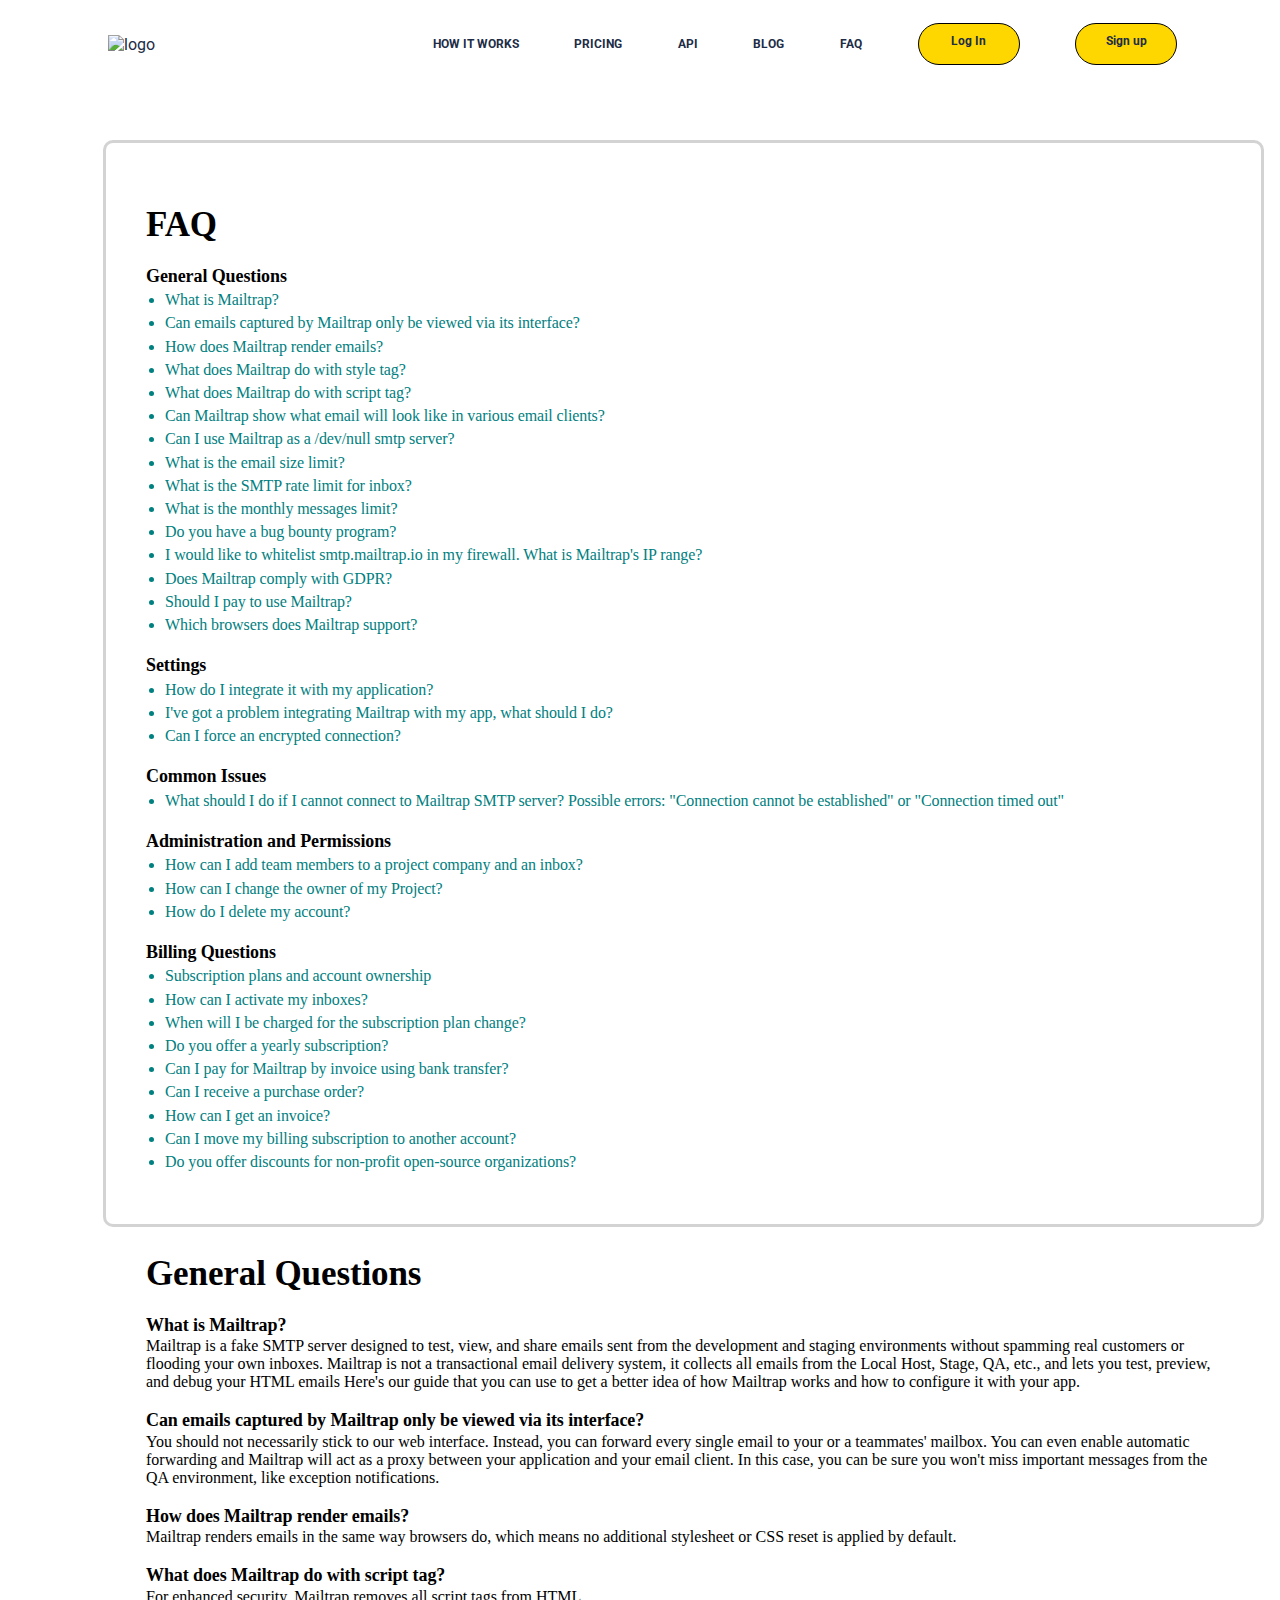
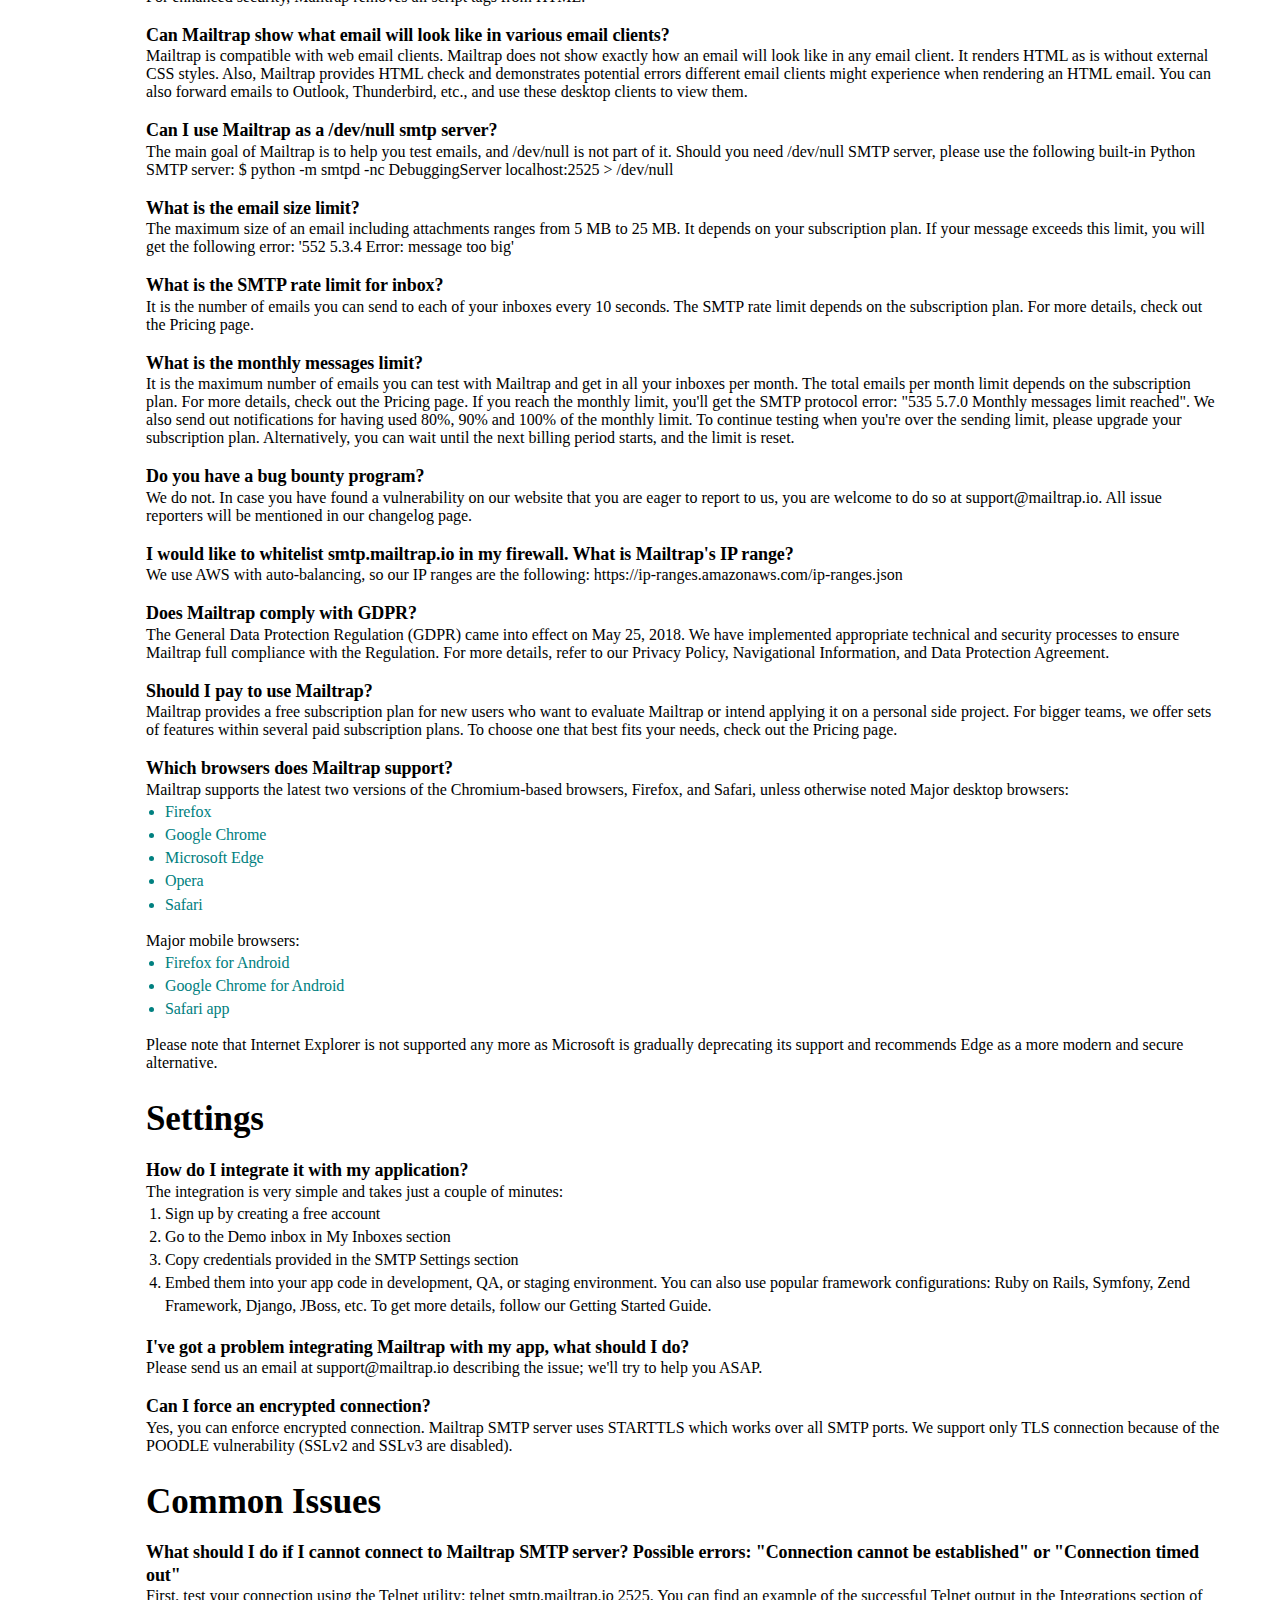
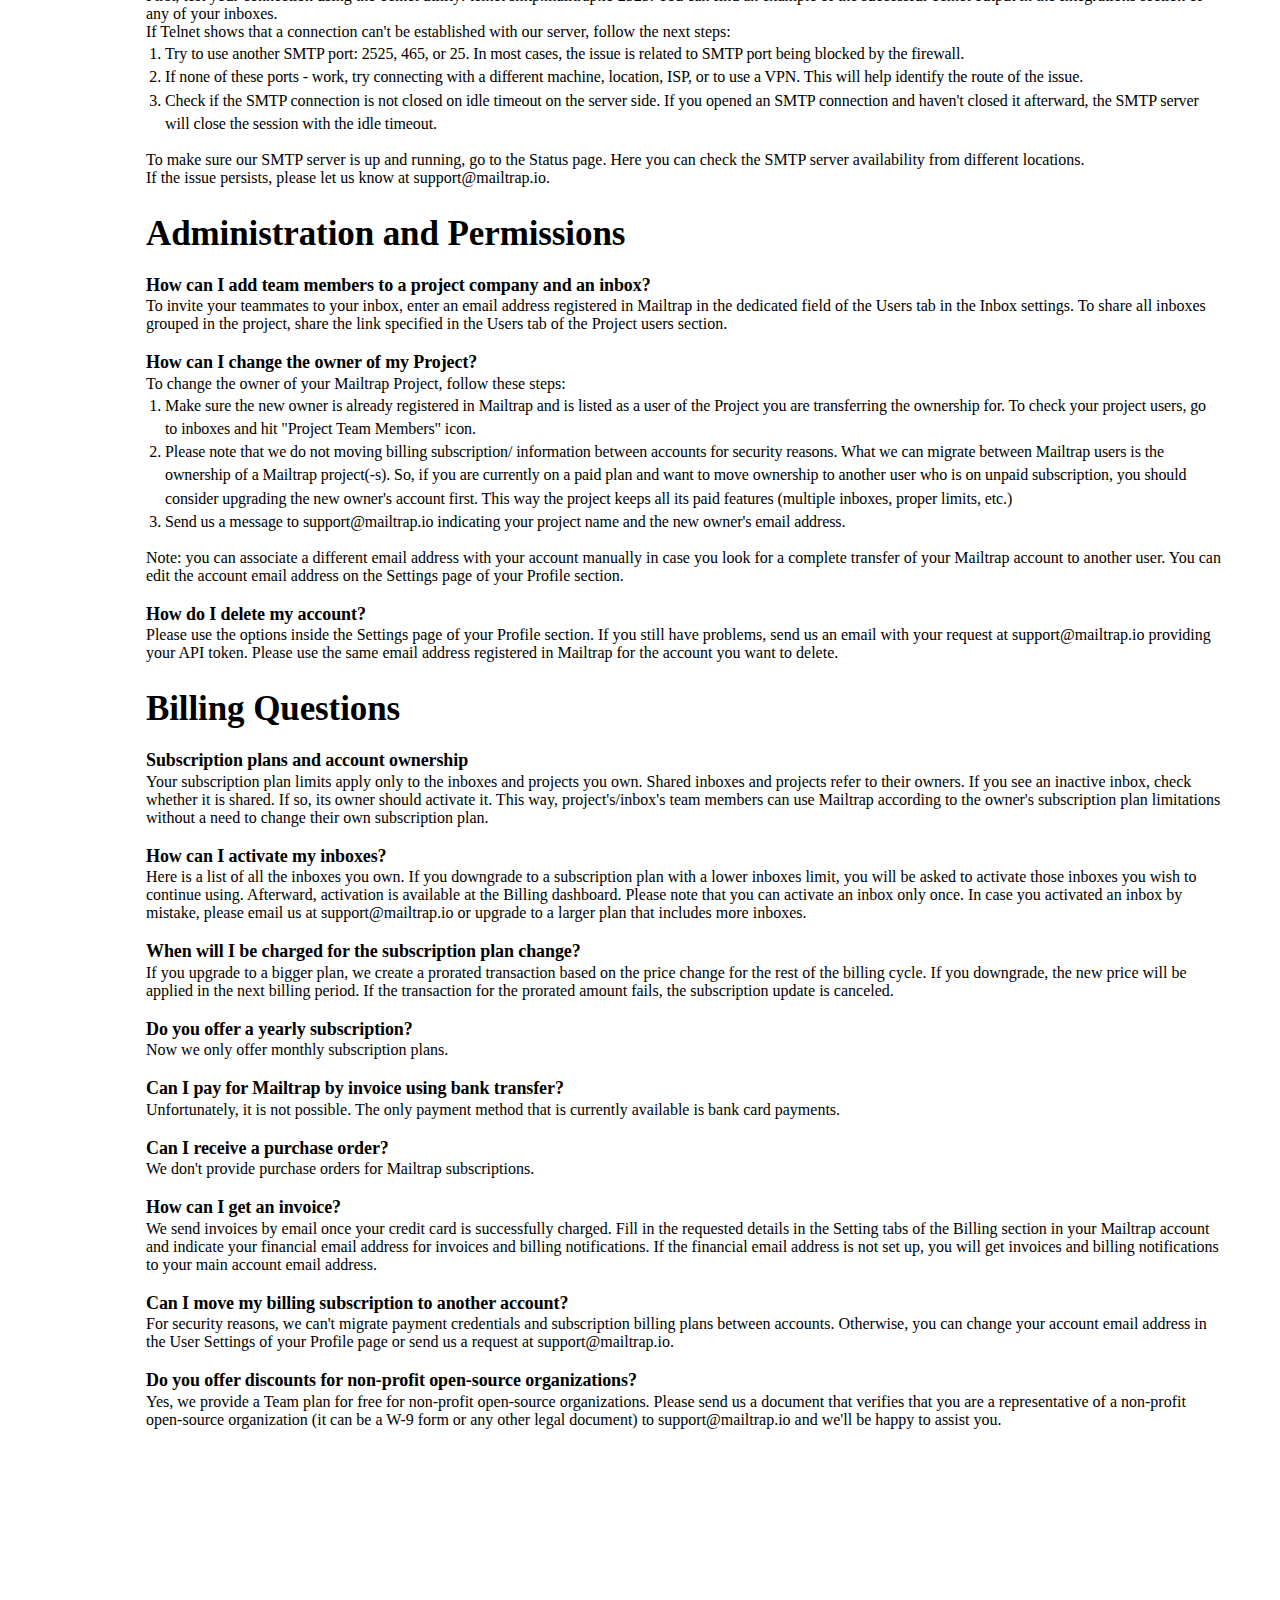
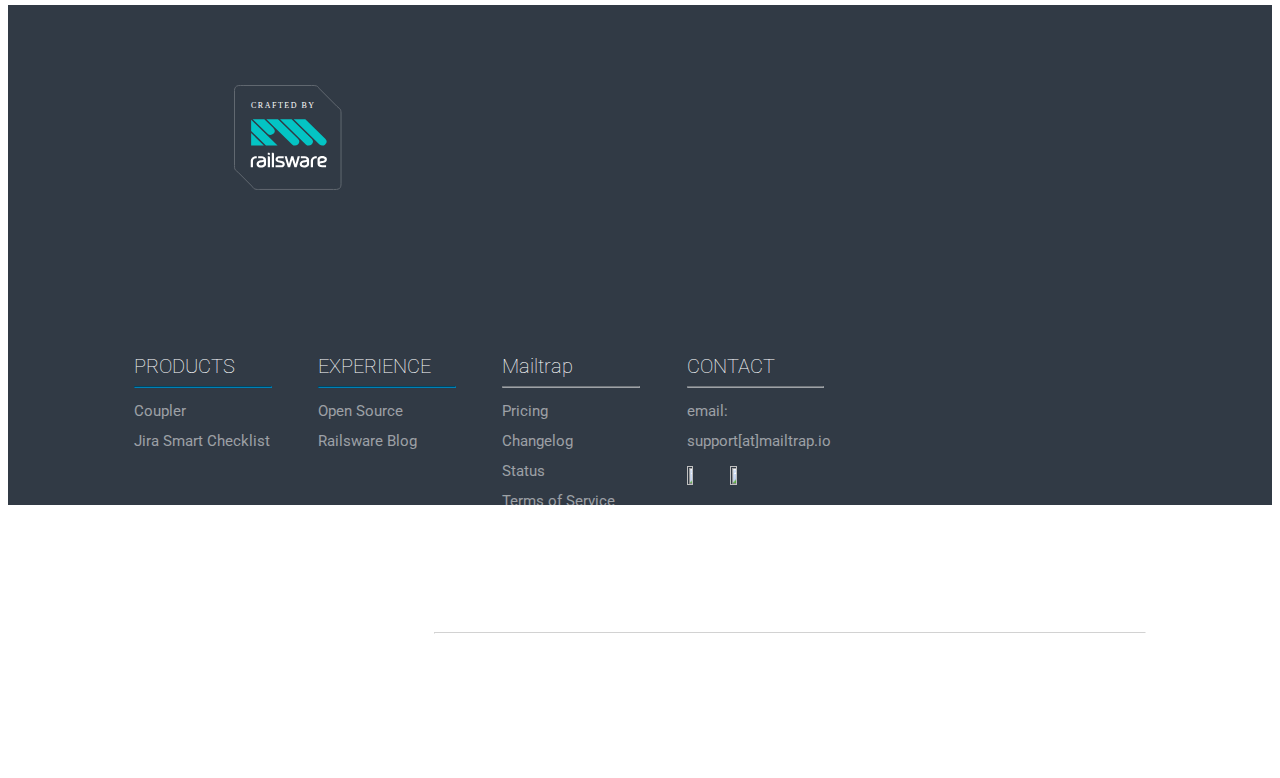
==== faq.html @ d6cb6097 "Added header and footer" ====
<!DOCTYPE html>
<html>
    <head>
        <link rel="stylesheet" href="faq.css">
        <link rel="preconnect" href="https://fonts.gstatic.com">
        <link href="https://fonts.googleapis.com/css2?family=Roboto&display=swap" rel="stylesheet">
    </head>
    <body>

        <!--Header part is for head section in which website logo and navigation menus are there-->
        <header class="header">
            <div class="header_container">
                <a>
                <img src="https://mailtrap.io/packs/assets/landing/logo-a902bbfd8e70556d863145ae15e74fb5.svg" alt="logo">
                </a>
                <nav class="header_nav">
                    <div class="menu_nav">
                        <div>
                            <a class="menu_nav_bloc">
                                <div class="menu_nav_bloc_text"> 
                                    HOW IT WORKS
                                </div>
                            </a>
                        </div>
                        <div>
                            <a class="menu_nav_bloc">
                                <div class="menu_nav_bloc_text"> 
                                    PRICING
                                </div>
                            </a>
                        </div>
                        <div>
                            <a class="menu_nav_bloc">
                                <div class="menu_nav_bloc_text"> 
                                    API
                                </div>
                            </a>
                        </div>
                        <div>
                            <a class="menu_nav_bloc">
                                <div class="menu_nav_bloc_text"> 
                                    BLOG
                                </div>
                            </a>
                        </div>
                        <div>
                            <a class="menu_nav_bloc">
                                <div class="menu_nav_bloc_text"> 
                                    FAQ
                                </div>
                            </a>
                        </div>
                        <div>
                            <a class="menu_nav_bloc" style="border: 1px solid black; border-radius: 36px; width: 100px; height: 30px; background-color: gold; padding-top: 10px;">
                                <div class="menu_nav_bloc_text"> 
                                    Log In
                                </div>
                            </a>
                        </div>
                        <div>
                            <a class="menu_nav_bloc" style="border: 1px solid black; border-radius: 36px; width: 100px; height: 30px;background-color: gold; padding-top: 10px;">
                                <div class="menu_nav_bloc_text"> 
                                    Sign up
                                </div>
                            </a>
                        </div>
                    </div>
                </nav>
            </div>
        </header>
        <!--Faq content start from here-->
        <main class="page_content">
            <div>
                <div class="container_faq">
                    <div class="panel">
                        <h1 class="heading1">FAQ</h1>
                        <h3 class="heading3">General Questions</h3>
                        <ul class="unorderList">
                            <li>
                                <a>What is Mailtrap?</a>
                            </li>
                            <li>
                                <a>Can emails captured by Mailtrap only be viewed via its interface?</a>
                            </li>
                            <li>
                                <a>How does Mailtrap render emails?</a>
                            </li>
                            <li>
                                <a>What does Mailtrap do with style tag?</a>
                            </li>
                            <li>
                                <a>What does Mailtrap do with script tag?</a>
                            </li>
                            <li>
                                <a>Can Mailtrap show what email will look like in various email clients?</a>
                            </li>
                            <li>
                                <a>Can I use Mailtrap as a /dev/null smtp server?</a>
                            </li>
                            <li>
                                <a>What is the email size limit?</a>
                            </li>
                            <li>
                                <a>What is the SMTP rate limit for inbox?</a>
                            </li>
                            <li>
                                <a>What is the monthly messages limit?</a>
                            </li>
                            <li>
                                <a>Do you have a bug bounty program?</a>
                            </li>
                            <li>
                                <a>I would like to whitelist smtp.mailtrap.io in my firewall. What is Mailtrap's IP range?</a>
                            </li>
                            <li>
                                <a>Does Mailtrap comply with GDPR?</a>
                            </li>
                            <li>
                                <a>Should I pay to use Mailtrap?</a>
                            </li>
                            <li>
                                <a>Which browsers does Mailtrap support?</a>
                            </li>
                        </ul>

                        <h3 class="heading3">Settings</h3>
                        <ul class="unorderList">
                            <li>
                                <a>How do I integrate it with my application?</a>
                            </li>
                            <li>
                                <a>I've got a problem integrating Mailtrap with my app, what should I do?</a>
                            </li>
                            <li>
                                <a>Can I force an encrypted connection?</a>
                            </li>
                        </ul>

                        <h3 class="heading3">Common Issues</h3>
                        <ul class="unorderList">
                            <li>
                                <a>What should I do if I cannot connect to Mailtrap SMTP server? Possible errors: "Connection cannot be established" or "Connection timed out"</a>
                            </li>
                        </ul>
                        <h3 class="heading3">Administration and Permissions</h3>
                        <ul class="unorderList">
                            <li>
                                <a>How can I add team members to a project company and an inbox?</a>
                            </li>
                            <li>
                                <a>How can I change the owner of my Project?</a>
                            </li>
                            <li>
                                <a>How do I delete my account?</a>
                            </li>
                        </ul>

                        <h3 class="heading3">Billing Questions</h3>
                        <ul class="unorderList">
                            <li>
                                <a>Subscription plans and account ownership</a>
                            </li>
                            <li>
                                <a>How can I activate my inboxes?</a>
                            </li>
                            <li>
                                <a>When will I be charged for the subscription plan change?</a>
                            </li>
                            <li>
                                <a>Do you offer a yearly subscription?</a>
                            </li>
                            <li>
                                <a>Can I pay for Mailtrap by invoice using bank transfer?</a>
                            </li>
                            <li>
                                <a>Can I receive a purchase order?</a>
                            </li>
                            <li>
                                <a>How can I get an invoice?</a>
                            </li>
                            <li>
                                <a>Can I move my billing subscription to another account?</a>
                            </li>
                            <li>
                                <a>Do you offer discounts for non-profit open-source organizations?</a>
                            </li>
                        </ul>
                    </div>
                </div>

                <div class="container_general">
                    <div class="panel_2">
                        <h1 class="heading1">General Questions</h1>
                        <h3 class="heading3">What is Mailtrap?</h3>
                        <a>Mailtrap is a fake SMTP server designed to test, view, and share emails sent from the development and staging environments without spamming real customers or flooding your own inboxes.
                            Mailtrap is not a transactional email delivery system, it collects all emails from the Local Host, Stage, QA, etc., and lets you test, preview, and debug your HTML emails                         
                            Here's our guide that you can use to get a better idea of how Mailtrap works and how to configure it with your app.</a>

                        <h3 class="heading3">Can emails captured by Mailtrap only be viewed via its interface?</h3>
                        <a>You should not necessarily stick to our web interface. Instead, you can forward every single email to your or a teammates' mailbox. You can even enable automatic forwarding and Mailtrap will act as a proxy between your application and your email client. In this case, you can be sure you won't miss important messages from the QA environment, like exception notifications.</a>
                        
                        <h3 class="heading3">How does Mailtrap render emails?</h3>
                        <a>Mailtrap renders emails in the same way browsers do, which means no additional stylesheet or CSS reset is applied by default.</a>

                        <h3 class="heading3"></h3>
                        <a></a>

                        <h3 class="heading3">What does Mailtrap do with script tag?</h3>
                        <a>For enhanced security, Mailtrap removes all script tags from HTML.</a>

                        <h3 class="heading3">Can Mailtrap show what email will look like in various email clients?</h3>
                        <a>Mailtrap is compatible with web email clients.
                            Mailtrap does not show exactly how an email will look like in any email client. It renders HTML as is without external CSS styles. Also, Mailtrap provides HTML check and demonstrates potential errors different email clients might experience when rendering an HTML email.         
                            You can also forward emails to Outlook, Thunderbird, etc., and use these desktop clients to view them.</a>

                        <h3 class="heading3">Can I use Mailtrap as a /dev/null smtp server?</h3>
                        <a>The main goal of Mailtrap is to help you test emails, and /dev/null is not part of it. Should you need /dev/null SMTP server, please use the following built-in Python SMTP server: $ python -m smtpd -nc DebuggingServer localhost:2525 > /dev/null</a>

                        <h3 class="heading3">What is the email size limit?</h3>
                        <a>The maximum size of an email including attachments ranges from 5 MB to 25 MB. It depends on your subscription plan. If your message exceeds this limit, you will get the following error: '552 5.3.4 Error: message too big'</a>

                        <h3 class="heading3">What is the SMTP rate limit for inbox?</h3>
                        <a>It is the number of emails you can send to each of your inboxes every 10 seconds. The SMTP rate limit depends on the subscription plan. For more details, check out the Pricing page.</a>

                        <h3 class="heading3">What is the monthly messages limit?</h3>
                        <a>It is the maximum number of emails you can test with Mailtrap and get in all your inboxes per month. The total emails per month limit depends on the subscription plan. For more details, check out the Pricing page.
                            If you reach the monthly limit, you'll get the SMTP protocol error: "535 5.7.0 Monthly messages limit reached". We also send out notifications for having used 80%, 90% and 100% of the monthly limit.
                            To continue testing when you're over the sending limit, please upgrade your subscription plan. Alternatively, you can wait until the next billing period starts, and the limit is reset.</a>

                        <h3 class="heading3">Do you have a bug bounty program?</h3>
                        <a>We do not. In case you have found a vulnerability on our website that you are eager to report to us, you are welcome to do so at support@mailtrap.io. All issue reporters will be mentioned in our changelog page.</a>

                        <h3 class="heading3">I would like to whitelist smtp.mailtrap.io in my firewall. What is Mailtrap's IP range?</h3>
                        <a>We use AWS with auto-balancing, so our IP ranges are the following: https://ip-ranges.amazonaws.com/ip-ranges.json</a>

                        <h3 class="heading3">Does Mailtrap comply with GDPR?</h3>
                        <a>The General Data Protection Regulation (GDPR) came into effect on May 25, 2018. We have implemented appropriate technical and security processes to ensure Mailtrap full compliance with the Regulation. For more details, refer to our Privacy Policy, Navigational Information, and Data Protection Agreement.</a>

                        <h3 class="heading3">Should I pay to use Mailtrap?</h3>
                        <a>Mailtrap provides a free subscription plan for new users who want to evaluate Mailtrap or intend applying it on a personal side project. For bigger teams, we offer sets of features within several paid subscription plans. To choose one that best fits your needs, check out the Pricing page.</a>

                        <h3 class="heading3">Which browsers does Mailtrap support?</h3>
                        <a>Mailtrap supports the latest two versions of the Chromium-based browsers, Firefox, and Safari, unless otherwise noted

                            Major desktop browsers:</a>
                            <ul class="unorderList">
                                <li>Firefox</li>
                                <li>Google Chrome</li>
                                <li>Microsoft Edge</li>
                                <li>Opera</li>
                                <li>Safari</li>
                            </ul>
                            <a>Major mobile browsers:</a>
                            <ul class="unorderList">
                                <li>Firefox for Android</li>
                                <li>Google Chrome for Android</li>
                                <li>Safari app</li>
                            </ul>
                            <a>Please note that Internet Explorer is not supported any more as Microsoft is gradually deprecating its support and recommends Edge as a more modern and secure alternative.</a>

                            <h1 class="heading1">Settings</h1>
                            <h3 class="heading3">How do I integrate it with my application?</h3>
                            <a>The integration is very simple and takes just a couple of minutes:</a>
                            <ol class="orderList">
                                <li>Sign up by creating a free account</li>
                                <li>Go to the Demo inbox in My Inboxes section</li>
                                <li>Copy credentials provided in the SMTP Settings section</li>
                                <li>Embed them into your app code in development, QA, or staging environment.
                                    You can also use popular framework configurations: Ruby on Rails, Symfony, Zend Framework, Django, JBoss, etc.
                                    To get more details, follow our Getting Started Guide.</li>
                            </ol>
                            <h3 class="heading3">I've got a problem integrating Mailtrap with my app, what should I do?</h3>
                            <a>Please send us an email at support@mailtrap.io describing the issue; we'll try to help you ASAP.</a>

                            <h3 class="heading3">Can I force an encrypted connection?</h3>
                            <a>Yes, you can enforce encrypted connection. Mailtrap SMTP server uses STARTTLS which works over all SMTP ports. We support only TLS connection because of the POODLE vulnerability (SSLv2 and SSLv3 are disabled).</a>

                            <h1 class="heading1">Common Issues</h1>
                            <h3 class="heading3">What should I do if I cannot connect to Mailtrap SMTP server? Possible errors: "Connection cannot be established" or "Connection timed out"</h3>
                            <a>First, test your connection using the Telnet utility: telnet smtp.mailtrap.io 2525. You can find an example of the successful Telnet output in the Integrations section of any of your inboxes.<br>If Telnet shows that a connection can't be established with our server, follow the next steps:</a>
                            <ol class="orderList">
                                <li>Try to use another SMTP port: 2525, 465, or 25. In most cases, the issue is related to SMTP port being blocked by the firewall.</li>
                                <li>If none of these ports - work, try connecting with a different machine, location, ISP, or to use a VPN. This will help identify the route of the issue.</li>
                                <li>Check if the SMTP connection is not closed on idle timeout on the server side. If you opened an SMTP connection and haven't closed it afterward, the SMTP server will close the session with the idle timeout.</li>
                            </ol>
                            <a>To make sure our SMTP server is up and running, go to the Status page. Here you can check the SMTP server availability from different locations.<br>If the issue persists, please let us know at support@mailtrap.io.</a>

                            
                            <h1 class="heading1">Administration and Permissions</h1>
                            <h3 class="heading3">How can I add team members to a project company and an inbox?</h3>
                            <a>To invite your teammates to your inbox, enter an email address registered in Mailtrap in the dedicated field of the Users tab in the Inbox settings. To share all inboxes grouped in the project, share the link specified in the Users tab of the Project users section.</a>
                            <h3 class="heading3">How can I change the owner of my Project?</h3>
                            <a>To change the owner of your Mailtrap Project, follow these steps:</a>
                            <ol class="orderList">
                                <li>Make sure the new owner is already registered in Mailtrap and is listed as a user of the Project you are transferring the ownership for. To check your project users, go to inboxes and hit "Project Team Members" icon.</li>
                                <li>Please note that we do not moving billing subscription/ information between accounts for security reasons. What we can migrate between Mailtrap users is the ownership of a Mailtrap project(-s). So, if you are currently on a paid plan and want to move ownership to another user who is on unpaid subscription, you should consider upgrading the new owner's account first. This way the project keeps all its paid features (multiple inboxes, proper limits, etc.)</li>
                                <li>Send us a message to support@mailtrap.io indicating your project name and the new owner's email address.</li>
                            </ol>
                            <a>Note: you can associate a different email address with your account manually in case you look for a complete transfer of your Mailtrap account to another user. You can edit the account email address on the Settings page of your Profile section.</a>
                            <h3 class="heading3">How do I delete my account?</h3>
                            <a>Please use the options inside the Settings page of your Profile section. If you still have problems, send us an email with your request at support@mailtrap.io providing your API token. Please use the same email address registered in Mailtrap for the account you want to delete.</a>

                            <h1 class="heading1">Billing Questions</h1>
                            <h3 class="heading3">Subscription plans and account ownership</h3>
                            <a>Your subscription plan limits apply only to the inboxes and projects you own. Shared inboxes and projects refer to their owners. If you see an inactive inbox, check whether it is shared. If so, its owner should activate it.
                                This way, project's/inbox's team members can use Mailtrap according to the owner's subscription plan limitations without a need to change their own subscription plan.</a>

                            <h3 class="heading3">How can I activate my inboxes?</h3>
                            <a>Here is a list of all the inboxes you own. If you downgrade to a subscription plan with a lower inboxes limit, you will be asked to activate those inboxes you wish to continue using. Afterward, activation is available at the Billing dashboard.
                                Please note that you can activate an inbox only once. In case you activated an inbox by mistake, please email us at support@mailtrap.io or upgrade to a larger plan that includes more inboxes.</a>

                            <h3 class="heading3">When will I be charged for the subscription plan change?</h3>
                            <a>If you upgrade to a bigger plan, we create a prorated transaction based on the price change for the rest of the billing cycle. If you downgrade, the new price will be applied in the next billing period. If the transaction for the prorated amount fails, the subscription update is canceled.</a>

                            <h3 class="heading3">Do you offer a yearly subscription?</h3>
                            <a>Now we only offer monthly subscription plans.</a>

                            <h3 class="heading3">Can I pay for Mailtrap by invoice using bank transfer?</h3>
                            <a>Unfortunately, it is not possible. The only payment method that is currently available is bank card payments.</a>

                            <h3 class="heading3">Can I receive a purchase order?</h3>
                            <a>We don't provide purchase orders for Mailtrap subscriptions.</a>

                            <h3 class="heading3">How can I get an invoice?</h3>
                            <a>We send invoices by email once your credit card is successfully charged. Fill in the requested details in the Setting tabs of the Billing section in your Mailtrap account and indicate your financial email address for invoices and billing notifications.
                                If the financial email address is not set up, you will get invoices and billing notifications to your main account email address.</a>

                            <h3 class="heading3">Can I move my billing subscription to another account?</h3>
                            <a>For security reasons, we can't migrate payment credentials and subscription billing plans between accounts. Otherwise, you can change your account email address in the User Settings of your Profile page or send us a request at support@mailtrap.io.</a>

                            <h3 class="heading3">Do you offer discounts for non-profit open-source organizations?</h3>
                            <a>Yes, we provide a Team plan for free for non-profit open-source organizations. Please send us a document that verifies that you are a representative of a non-profit open-source organization (it can be a W-9 form or any other legal document) to support@mailtrap.io and we'll be happy to assist you.</a>

                    </div>
                </div>
            </div>
        </main>
        <div id="footerCover">
            <div id="footer">
                <div class="railsware">
                    <svg  xmlns="http://www.w3.org/2000/svg" width="108" height="105" viewBox="0 0 108 105"><path class="border" fill="none" stroke="#616870" stroke-width="1" stroke-miterlimit="10" d="M4.146.657C5.794.407 7.474.535 9.13.514 31.967.51 54.796.52 77.63.51c1.672.03 3.417-.154 5.02.438 1.5.48 2.055 2.098 3.113 3.113 4.986 5.01 9.967 10.017 14.953 15.025 1.467 1.43 2.81 3.016 4.51 4.188 1.552 1 1.79 3.042 1.795 4.738-.004 23.608-.01 47.216 0 70.823-.004 1.62-.212 3.516-1.546 4.605-1.755 1.253-4.017.978-6.045 1.008-24.524-.01-49.048-.01-73.57 0-1.705-.034-3.495.174-5.113-.49-1.435-.487-2.028-2.02-3.063-3.01-4.57-4.584-9.13-9.18-13.7-13.764-1.05-1.086-2.63-1.743-3.17-3.25-.3-1.127-.294-2.305-.314-3.455C.52 55.504.485 30.53.515 5.557.388 3.302 1.702.852 4.145.658z"></path><path class="logo-text" fill="#FFF" d="M92.695 75.538c-.087.25-.214.483-.372.697-.856 1.152-2.372 1.59-3.76 1.71-2.013.173-2.713.417-2.733 1.097-.016.604.78 1.15 2.2 1.15h4.06v2.15h-3.947c-2.318-.017-4.618-1.25-4.618-3.306v-3.74c0-1.27-.087-2.118 1.012-3.077.887-.773 2.244-1.203 3.607-1.21 1.673-.012 3.352.51 4.184 1.558.222.28.354.562.433.846.17.616.146 1.54-.058 2.124h-.007zm-46.248 6.806H41.55v-2.15h5.98c.266 0 .51-.1.698-.258.493-.42.453-1.012.128-1.4-.13-.157-.333-.272-.56-.36-.48-.18-1.136-.282-1.656-.393l-.913-.193c-1.23-.265-2.404-.596-3.072-1.508-.92-1.252-.788-2.835.322-3.942a3.314 3.314 0 0 1 2.34-.962h4.86v2.15h-4.86c-.837 0-1.343.97-.853 1.57.31.38.9.52 1.402.63l1.583.346c1.39.302 2.632.363 3.466 1.864.962 1.73.036 3.782-1.74 4.41-.208.077-.42.13-.637.16-.495.063-1.084.036-1.593.036zm-12.67-11.167v11.17h2.21V72.73c0-.9-.158-1.556-1.395-1.556h-.814v.003zm0-3.462v2.146h2.21v-.594c0-.9-.158-1.552-1.395-1.552h-.814zm-9.672 8.483c.838-.53 1.918-.77 2.89-.854.848-.07 1.455-.157 1.87-.28.928-.27.915-.993.3-1.367-.35-.213-.99-.37-1.635-.37h-3.38v-2.15h3.27c2.558.017 4.617 1.163 4.617 3.82v3.225c0 1.275.09 2.12-1.01 3.078-.946.823-2.474 1.24-3.97 1.205-1.6-.038-3.602-.505-4.246-2.117-.16-.41-.24-.854-.236-1.3.003-1.19.5-2.233 1.534-2.89h-.002zm.993 1.95c-.497.56-.423 1.345.167 1.812.938.745 4.562.66 4.562-1.272v-1.883c-1.163.503-2.32.445-3.39.684-.49.11-1 .272-1.34.657zM22.78 71.22h-.937c-2.8 0-5.095 2.233-5.095 4.96v6.164h2.21V76.18c0-1.54 1.303-2.81 2.885-2.81h.937v-2.15zm15.022-3.505v14.63h2.21V69.268c0-.902-.158-1.555-1.395-1.555h-.815zm20.453 7.014l2.148 7.613h2.255l3.267-11.167h-2.21l-2.187 7.78-2.18-7.78-1.094.017-1.088-.017-2.182 7.78-2.187-7.78h-2.21l3.266 11.17h2.253l2.146-7.614.003-.003zm24.54-3.51h-.94c-2.802 0-5.096 2.23-5.096 4.96v6.164h2.21V76.18c0-1.54 1.3-2.81 2.882-2.81h.94v-2.15h.003zM68.29 75.696a7.736 7.736 0 0 1 1.756-.35c.85-.073 1.456-.158 1.87-.282.93-.27.915-.99.3-1.366-.347-.214-.99-.37-1.633-.37h-3.776v-2.15h3.666c2.56.017 4.62 1.162 4.62 3.82v3.224c0 1.275.087 2.12-1.01 3.08-.95.822-2.48 1.24-3.975 1.204-1.03-.025-2.136-.237-2.988-.78-.69-.442-1.21-1.11-1.376-2.01-.244-1.3.19-2.512 1.185-3.307.403-.32.874-.55 1.362-.716v.005zm.046 2.33c-.632.552-.623 1.397.01 1.9.94.747 4.536.742 4.536-1.188v-1.933c-1.172.505-2.282.446-3.342.688-.43.1-.875.242-1.206.533h.002zm21.256-2.32c1.655-.615 1.413-2.26-.627-2.478a7.095 7.095 0 0 0-.667-.035c-1.15-.002-2.563.342-2.563 1.7v1.573c1.387-.595 2.624-.303 3.857-.76z"></path><path class="logo-sign" fill="#04C4C4" d="M17.115 48.07L29.88 60.593H17.13l-.015-12.525zM71.31 34.155L91.26 53.74a3.976 3.976 0 0 1 .062 5.622c-.02.02-.04.042-.062.062-1.57 1.54-4.14 1.565-5.738.05l-.052-.05-25.738-25.268h11.58zm-13.673 0H46.06l25.74 25.27c1.57 1.54 4.138 1.563 5.735.05l.053-.05a3.978 3.978 0 0 0 .06-5.625l-.06-.06-19.95-19.584zm-13.674 0H32.387l25.734 25.27c1.574 1.54 4.145 1.562 5.743.046l.05-.047a3.98 3.98 0 0 0 .06-5.626l-.06-.06-19.95-19.584zm-13.67 0h-11.58L33.597 48.77c1.57 1.545 4.138 1.566 5.738.05.017-.015.035-.03.052-.05a3.98 3.98 0 0 0 .055-5.627l-.055-.055-9.096-8.932zM17.112 46.01l14.87 14.584h11.574L17.13 34.76l-.015 11.25z"></path><path class="label" fill="none" d="M17.02 17.042h54.5v7h-54.5v-7z"></path><text transform="translate(17.02 22.77)" fill="#FFF" font-family="'ArialNarrow'" font-size="8" letter-spacing="1.5">CRAFTED BY</text></svg>
                </div>
                <div id="footerGrid">
                    <div>
                        <div class="boldWhite">PRODUCTS</div>
                        <div style="width: 80%;"><hr class="blueLine"/></div>
                        <div class="grayFont" >Coupler</div>
                        <div class="grayFont">Jira Smart Checklist</div>
                    </div>
                    <div>
                        <div class="boldWhite">EXPERIENCE</div>
                        <div style="width: 80%;"><hr class="blueLine"/></div>
                        <div class="grayFont">Open Source</div>
                        <div class="grayFont">Railsware Blog</div>
                    </div>
                    <div>
                        <div class="boldWhite">Mailtrap</div>
                        <div style="width: 80%;"><hr class="grayLine"/></div>
                        <div class="grayFont">Pricing</div>
                        <div class="grayFont">Changelog</div>
                        <div class="grayFont">Status</div>
                        <div class="grayFont">Terms of Service</div>
                        <div class="grayFont">Privacy Policy</div>
                        <div class="grayFont">Navigational Information</div>
                        <div class="grayFont">DPA</div>
                    </div>
                    <div>
                        <div class="boldWhite">CONTACT</div>
                        <div style="width: 80%;"><hr class="grayLine"/></div>
                        <div class="grayFont">email:</div>
                        <div class="grayFont">support[at]mailtrap.io</div>
                        <div style="margin: 10px 0px; display: flex;flex-flow: row wrap;" >
                            <img style="width: 20%; height: 90%; margin: 0px 10px 0px 0px;" src="https://upload.wikimedia.org/wikipedia/commons/thumb/5/51/Facebook_f_logo_%282019%29.svg/150px-Facebook_f_logo_%282019%29.svg.png"/>
                            <img style="width: 20%; height: 90%;" src="https://upload.wikimedia.org/wikipedia/en/thumb/9/9f/Twitter_bird_logo_2012.svg/150px-Twitter_bird_logo_2012.svg.png"/>
                        </div>
                    </div>
                </div>
                <div style="margin: 0px 300px; width: 90%;">
                    <div style="width: 100%;">
                        <div style="width: 78%;"><hr class="grayLine"/></div>
                    </div>
                    <div>
                        <div style="float: left; margin: 0px 95px 0px 0px;line-height: 45px;" class="grayFont">© Railsware Products, Inc.</div>
                        <div class="aboutMailtrap">What is Mailtrap?<br/>
                            Mailtrap is a test mail server solution that allows testing email notifications without sending them to the real users of your application. Not only does Mailtrap work as a powerful email test tool, it also lets you view your dummy emails online, forward them to your regular mailbox, share with the team and more! Mailtrap is a mail server test tool built by Railsware Products, Inc., a premium software development consulting company.
                        </div>        
                    </div>
                </div>
            </div>
        </div>
    </body>
</html>
---- faq.css ----
body > {
    font-family: Poppins,system-ui,-apple-system,Segoe UI,Roboto,Ubuntu,Cantarell,Noto Sans,sans-serif;
    font-size: 14px;
}
.header {
   position: sticky;
   top: 0;
   left: 0;
   right:0;
   background-color: white;
   max-width: 100%;
   font-family: 'Roboto', sans-serif;
   color: #202c45;
}
.header_container {
    display: flex;
    align-items: center;
    padding-top: 15px;
    padding-bottom: 15px;
    margin-left: 100px;
}
.header_nav {
    display: flex;
    align-items: center;
}
.menu_nav {
    display: flex;
    width: 800px;
    margin-left: 250px;
    margin-right: 20px;
    align-items: center;
    justify-content: space-around;
}
.menu_nav_bloc {
    display: block;
    font-size: 12px;
    font-weight:bolder;
    text-align: center;
}
.menu_nav_bloc_text {
    display: inline-block;
    position: relative;
    
}
.page_content {
    display: flex;
}
.container_faq {
    padding-top: 60px;
    margin-left: auto;
    margin-right: auto;
    padding-left: 25px;
    padding-right: 25px;
    width: 100%;
}
.panel {
    margin-bottom: 20px;
    padding-top: 30px;
    padding-bottom: 30px;
    padding: 35px 40px;
    border: 3px solid lightgray;
    border-radius: 10px;
    margin-left: 70px;
    margin-right: 70px;
    width: 1075px;
}
.panel_2 {
    margin-bottom: 20px;
    padding-bottom: 30px;
    margin-left: auto;
    margin-right: auto;
    width: 1075px;
}
.heading1 {
    font-weight: 500px;
    margin: 0;
    font-size: 35px;
    line-height: 1.25;
    letter-spacing: -.1px;
    margin-top: 25px;
}
.heading3 {
    font-size: 18px;
    line-height: 1.25;
    letter-spacing: -.1px;
    margin-bottom: 1px;
}
.unorderList {
    padding-left: 19px;
    line-height: 1.45;
    letter-spacing: -.1px;
    margin-top: 1px;
    color:teal;
}
.orderList {
    padding-left: 19px;
    line-height: 1.45;
    letter-spacing: -.1px;
    margin-top: 1px;   
}
#footerCover {
    width: 100%;
    height: 500px;
    background-color: #313a45;
}
#footer {
    width: 80%;
    height: 60%;
    margin: 10% auto;
    background-color: #313a45;
    font-family: 'Roboto', sans-serif;
}
#footerGrid {
    display: grid;
    width: 70%;
    height: 90%;
    grid-template-areas: "a b c d";
                         
    grid-template-columns: 24% 24% 24% 24%;
    grid-template-rows: 100%;
    gap: 2%;
    margin: 80px 0px 0px;
}
#footer>div,.icon {
    float: left;
}
#footerGrid>div {
    display: flex;
    flex-flow: column wrap;
}
.boldWhite{
    font-weight: 120;
    font-size: 20px;
}
#footerGrid>div>:nth-child(1) {
    color: white;
}
.railsware {
    margin: 80px 100px;
}
.grayFont {
    color: hsla(0,0%,100%,.53);
    font-size: 15px;
    line-height: 30px;
}
.blueLine{
    width: 100%;
    border-color: #0080b6;
}
.grayLine{
    width: 100%;
    border-color: hsla(0,0%,100%,.53);
}
.aboutMailtrap{
    color: hsla(0,0%,100%,.53);
    float: left;
    width: 57%;
    font-size: 14px;
    margin: 12px 0px;
}
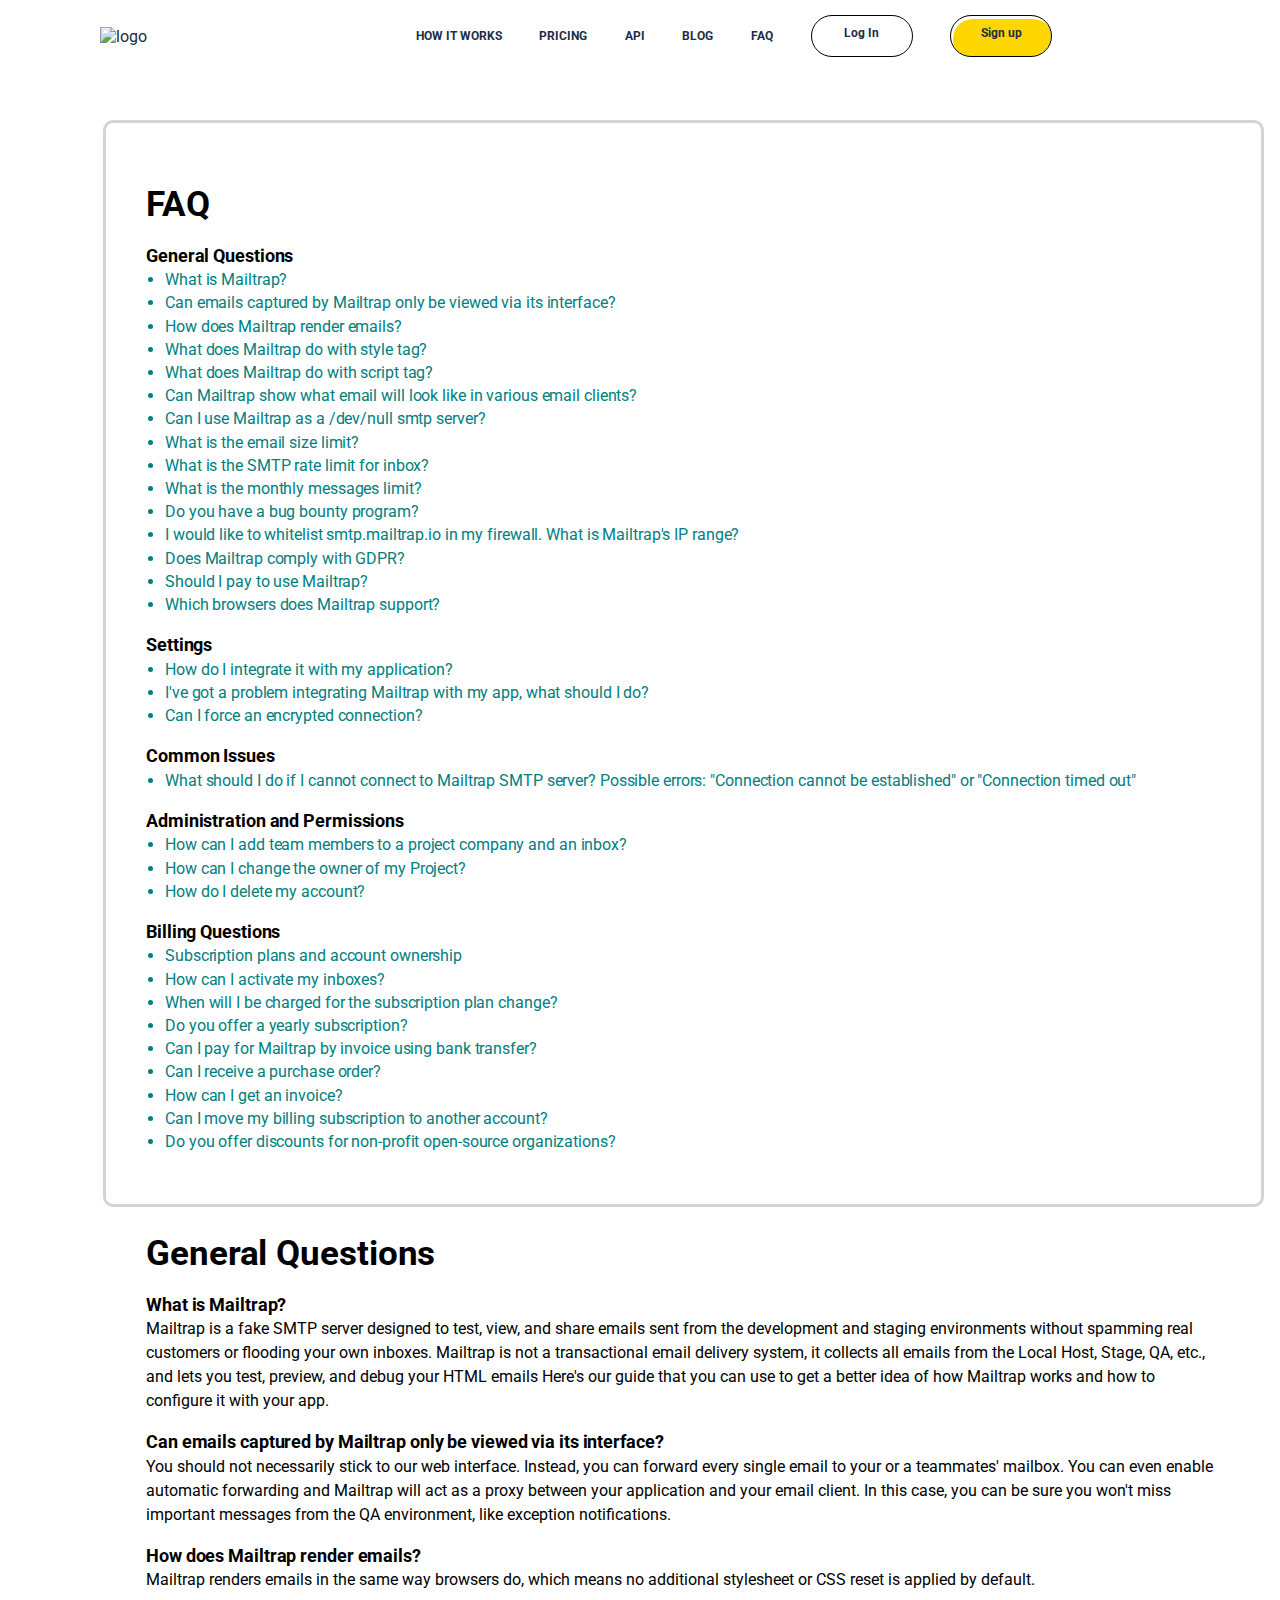
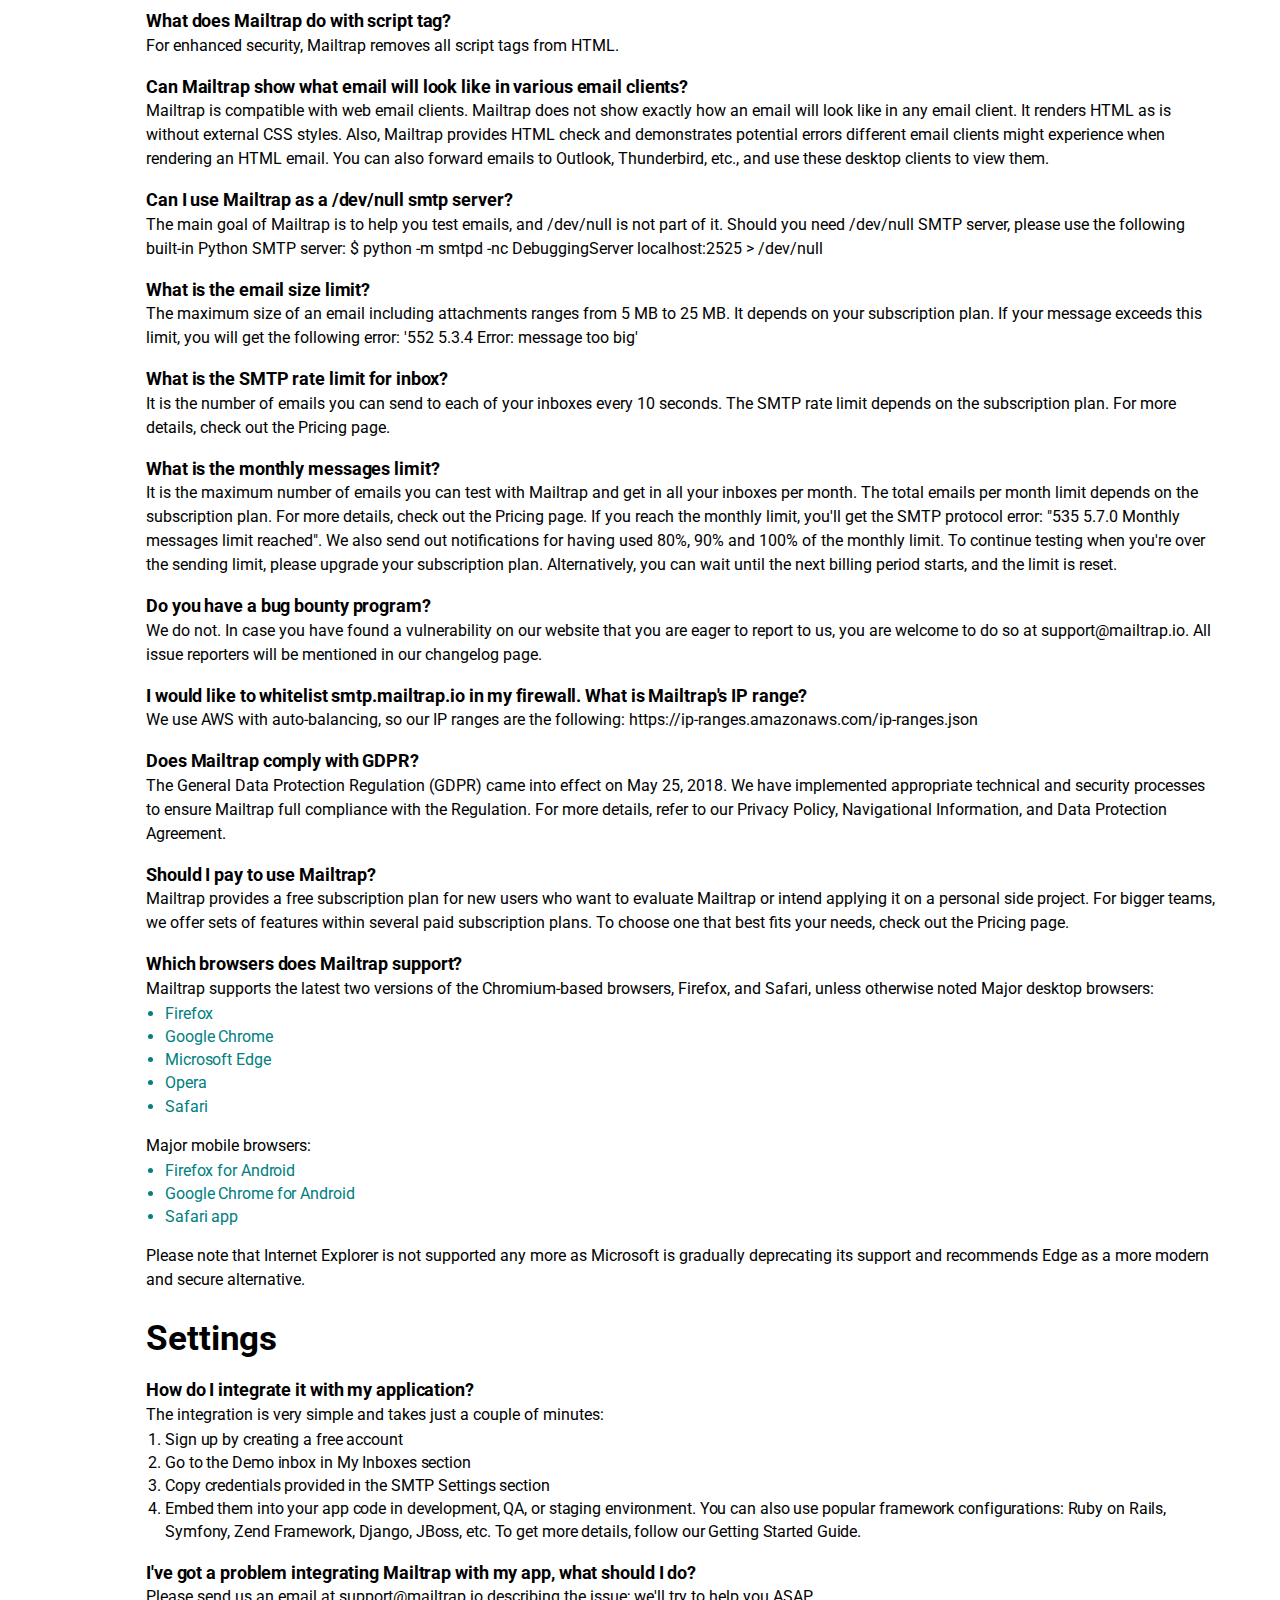
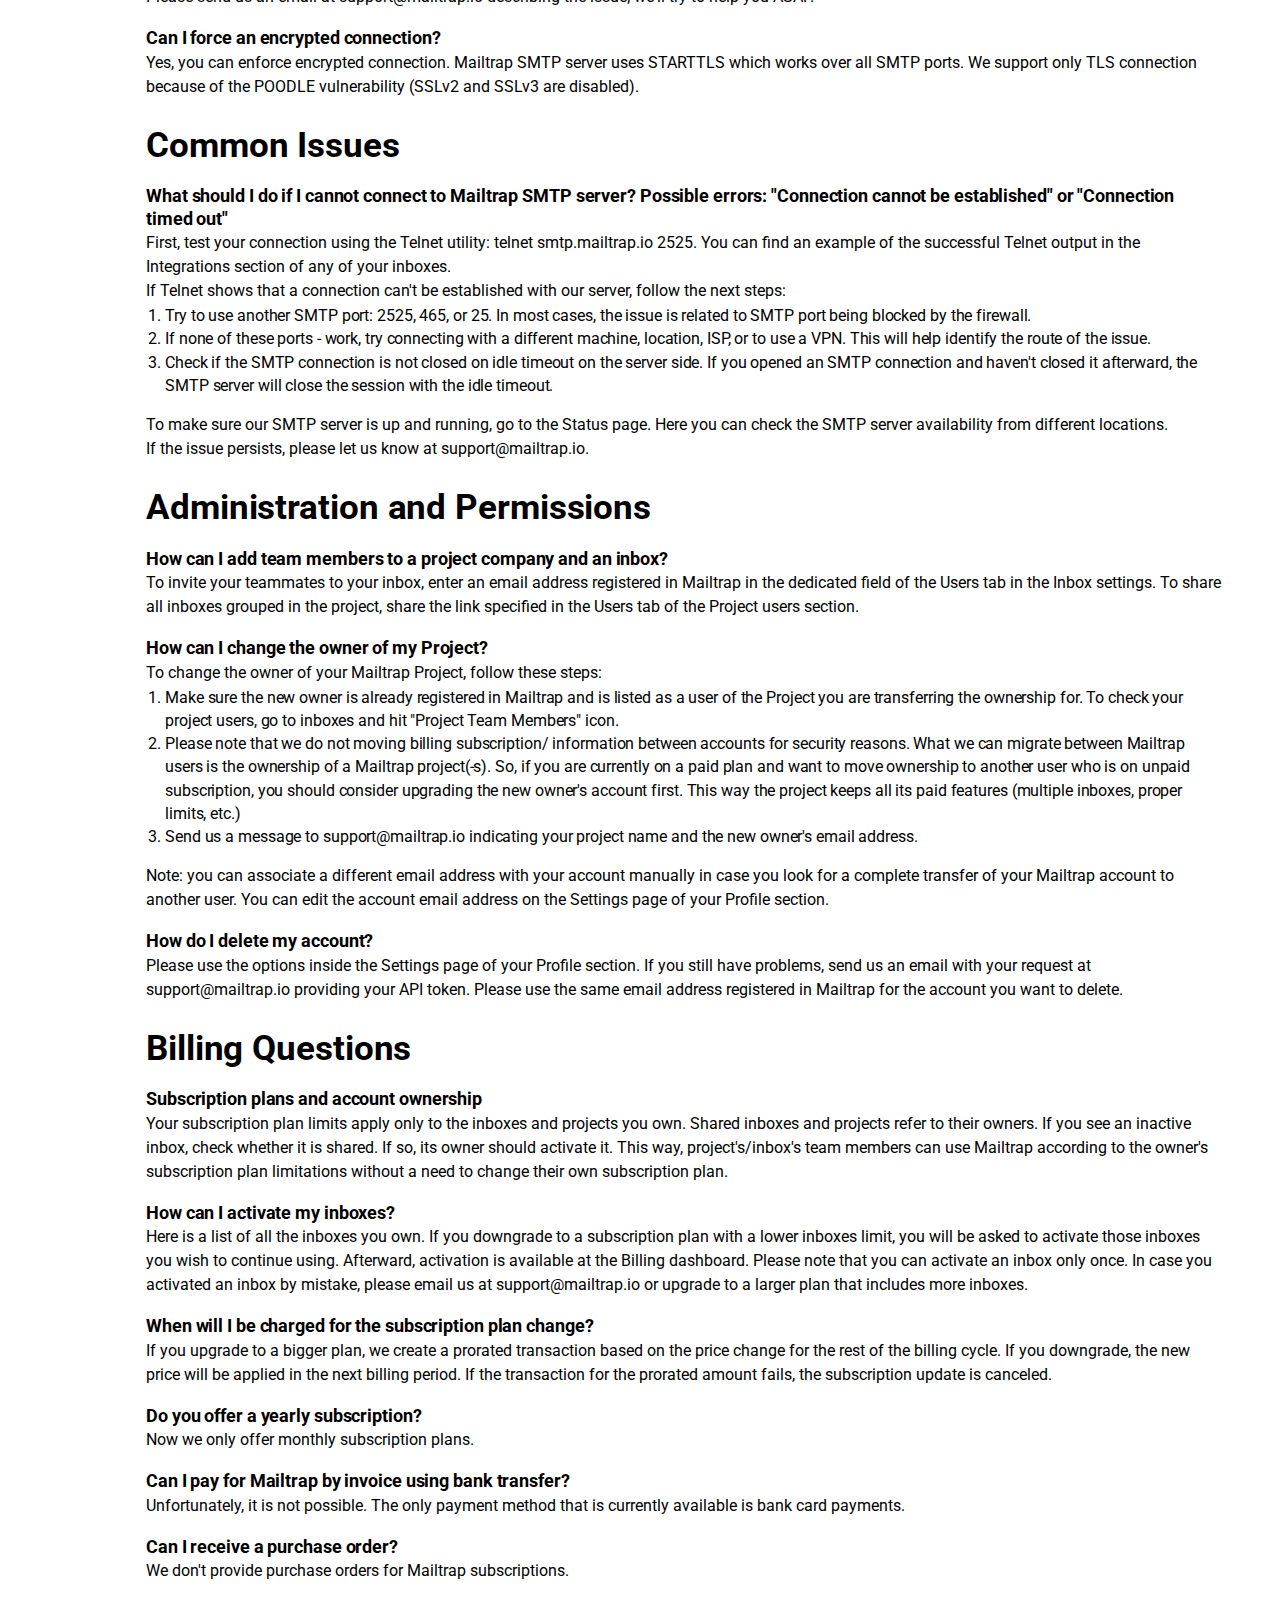
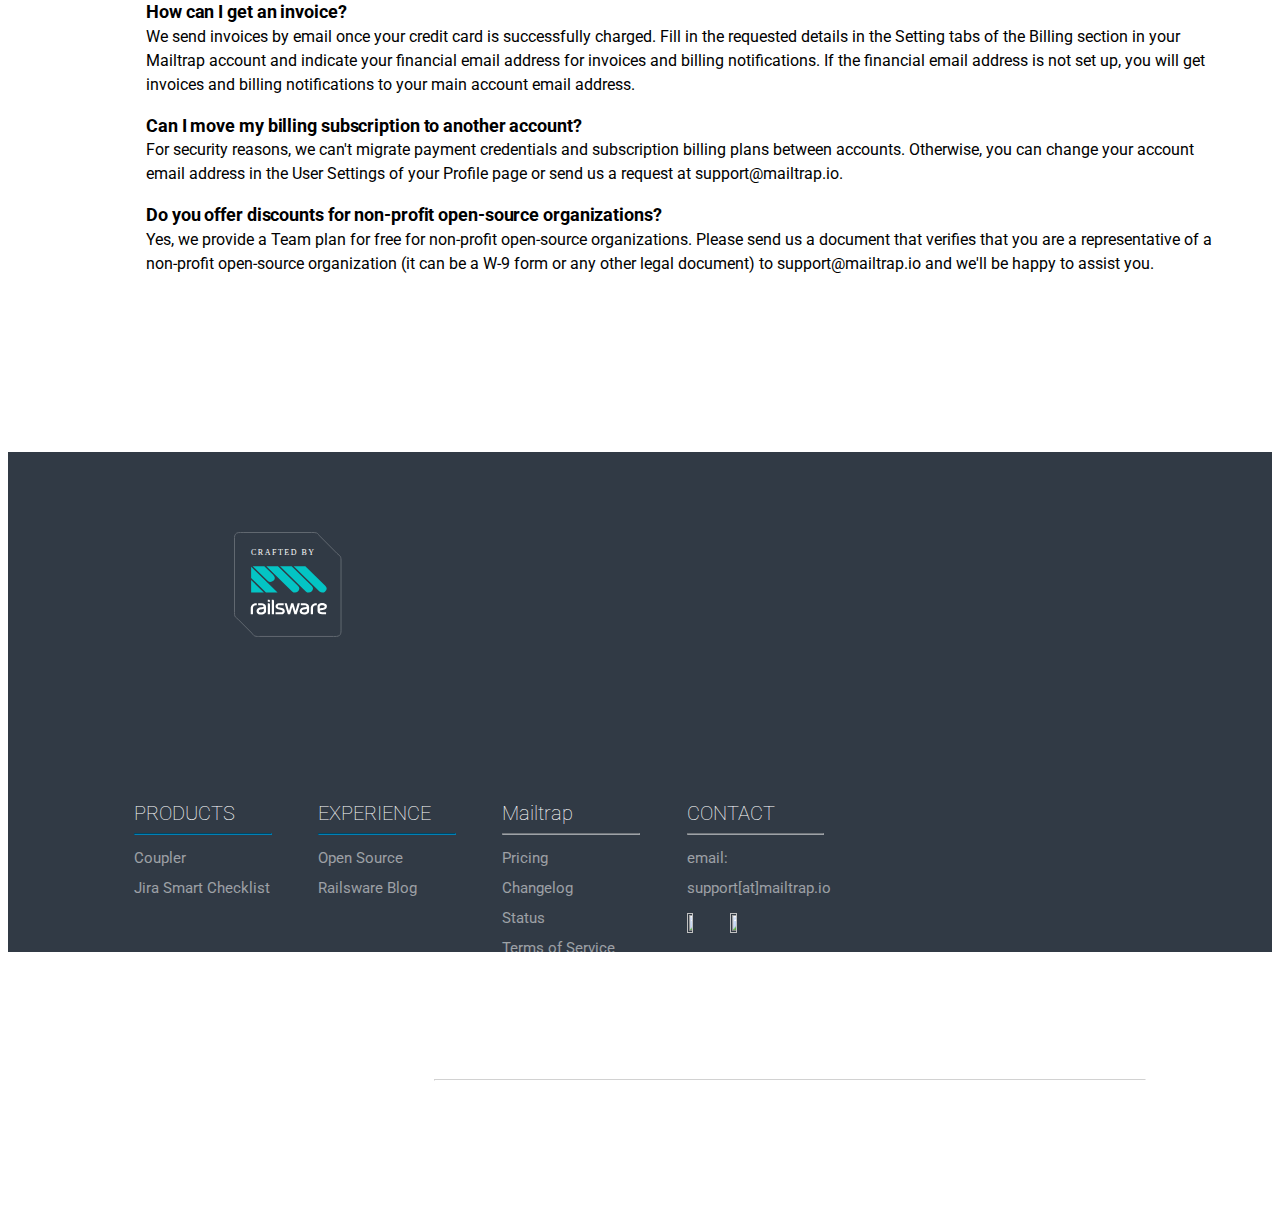
==== commit 449d14a4: "added font and styles to header" ====
--- a/faq.html
+++ b/faq.html
@@ -16,57 +16,43 @@
                 <nav class="header_nav">
                     <div class="menu_nav">
                         <div>
-                            <a class="menu_nav_bloc">
-                                <div class="menu_nav_bloc_text"> 
-                                    HOW IT WORKS
-                                </div>
-                            </a>
-                        </div>
-                        <div>
-                            <a class="menu_nav_bloc">
-                                <div class="menu_nav_bloc_text"> 
-                                    PRICING
-                                </div>
-                            </a>
-                        </div>
-                        <div>
-                            <a class="menu_nav_bloc">
-                                <div class="menu_nav_bloc_text"> 
-                                    API
-                                </div>
-                            </a>
-                        </div>
-                        <div>
-                            <a class="menu_nav_bloc">
-                                <div class="menu_nav_bloc_text"> 
-                                    BLOG
-                                </div>
-                            </a>
-                        </div>
-                        <div>
-                            <a class="menu_nav_bloc">
-                                <div class="menu_nav_bloc_text"> 
-                                    FAQ
-                                </div>
-                            </a>
-                        </div>
-                        <div>
-                            <a class="menu_nav_bloc" style="border: 1px solid black; border-radius: 36px; width: 100px; height: 30px; background-color: gold; padding-top: 10px;">
-                                <div class="menu_nav_bloc_text"> 
-                                    Log In
-                                </div>
-                            </a>
-                        </div>
-                        <div>
-                            <a class="menu_nav_bloc" style="border: 1px solid black; border-radius: 36px; width: 100px; height: 30px;background-color: gold; padding-top: 10px;">
-                                <div class="menu_nav_bloc_text"> 
+                            <a class="menu_nav_bloc" href="howitworks.html">
+                             HOW IT WORKS
+                            </a>
+                        </div>
+                        <div>
+                            <a class="menu_nav_bloc"  href="pricing.html">
+                                 PRICING  
+                            </a>
+                        </div>
+                        <div>
+                            <a class="menu_nav_bloc"  href="API.html">
+                                    API 
+                            </a>
+                        </div>
+                        <div>
+                            <a class="menu_nav_bloc"  href="blog.html">
+                                BLOG
+                            </a>
+                        </div>
+                        <div>
+                            <a class="menu_nav_bloc"  href="faq.html">
+                                FAQ
+                            </a>
+                        </div>
+                        <div>
+                            <a class="menu_nav_bloc buttontop"  href="login.html">
+                                Log In
+                            </a>
+                        </div>
+                        <div>
+                            <a class="menu_nav_bloc buttontop shadow"  href="signup.html">
                                     Sign up
-                                </div>
                             </a>
                         </div>
                     </div>
                 </nav>
-            </div>
+                </div>
         </header>
         <!--Faq content start from here-->
         <main class="page_content">
--- a/faq.css
+++ b/faq.css
@@ -1,49 +1,59 @@
-body > {
-    font-family: Poppins,system-ui,-apple-system,Segoe UI,Roboto,Ubuntu,Cantarell,Noto Sans,sans-serif;
-    font-size: 14px;
-}
 .header {
-   position: sticky;
-   top: 0;
-   left: 0;
-   right:0;
-   background-color: white;
-   max-width: 100%;
-   font-family: 'Roboto', sans-serif;
-   color: #202c45;
-}
-.header_container {
-    display: flex;
-    align-items: center;
-    padding-top: 15px;
-    padding-bottom: 15px;
-    margin-left: 100px;
-}
-.header_nav {
-    display: flex;
-    align-items: center;
-}
-.menu_nav {
-    display: flex;
-    width: 800px;
-    margin-left: 250px;
-    margin-right: 20px;
-    align-items: center;
-    justify-content: space-around;
-}
-.menu_nav_bloc {
-    display: block;
-    font-size: 12px;
-    font-weight:bolder;
-    text-align: center;
-}
-.menu_nav_bloc_text {
-    display: inline-block;
-    position: relative;
+    position: fixed;
+    background-color: white;
+    width:100%;
+    top: 0;
+    left: 0;
+    right: 0;
+    font-family: 'Roboto', sans-serif;
+    color: #202c45;
     
-}
+ }
+ .header_container {
+     display: flex;
+     align-items: center;
+     padding-top: 15px;
+     padding-bottom: 15px;
+     margin-left: 100px;
+ }
+ .header_nav {
+     display: flex;
+     align-items: center;
+     width:80%;
+ }
+ .menu_nav {
+     display: flex;
+     width: 100%;
+     margin-left: 250px;
+     margin-right: 20px;
+     align-items: center;
+     justify-content: space-around;
+ }
+ .menu_nav_bloc {
+     display: block;
+     font-size: 12px;
+     font-weight:bolder;
+     text-align: center;
+     text-decoration: none;
+     color: inherit;
+     
+ }
+ .buttontop{
+ border: 1px solid black;
+ border-radius: 36px;
+ width: 100px;
+ height: 30px; 
+ padding-top: 10px;
+ }
+ .shadow{
+     box-shadow:inset white 2px 3px 0px 0px
+     ,inset gold 9px 50px 0px 0px  ;
+ }
 .page_content {
     display: flex;
+    margin-top: 60px;
+    font-family: 'Roboto', sans-serif;
+    line-height: 1.5;
 }
 .container_faq {
     padding-top: 60px;
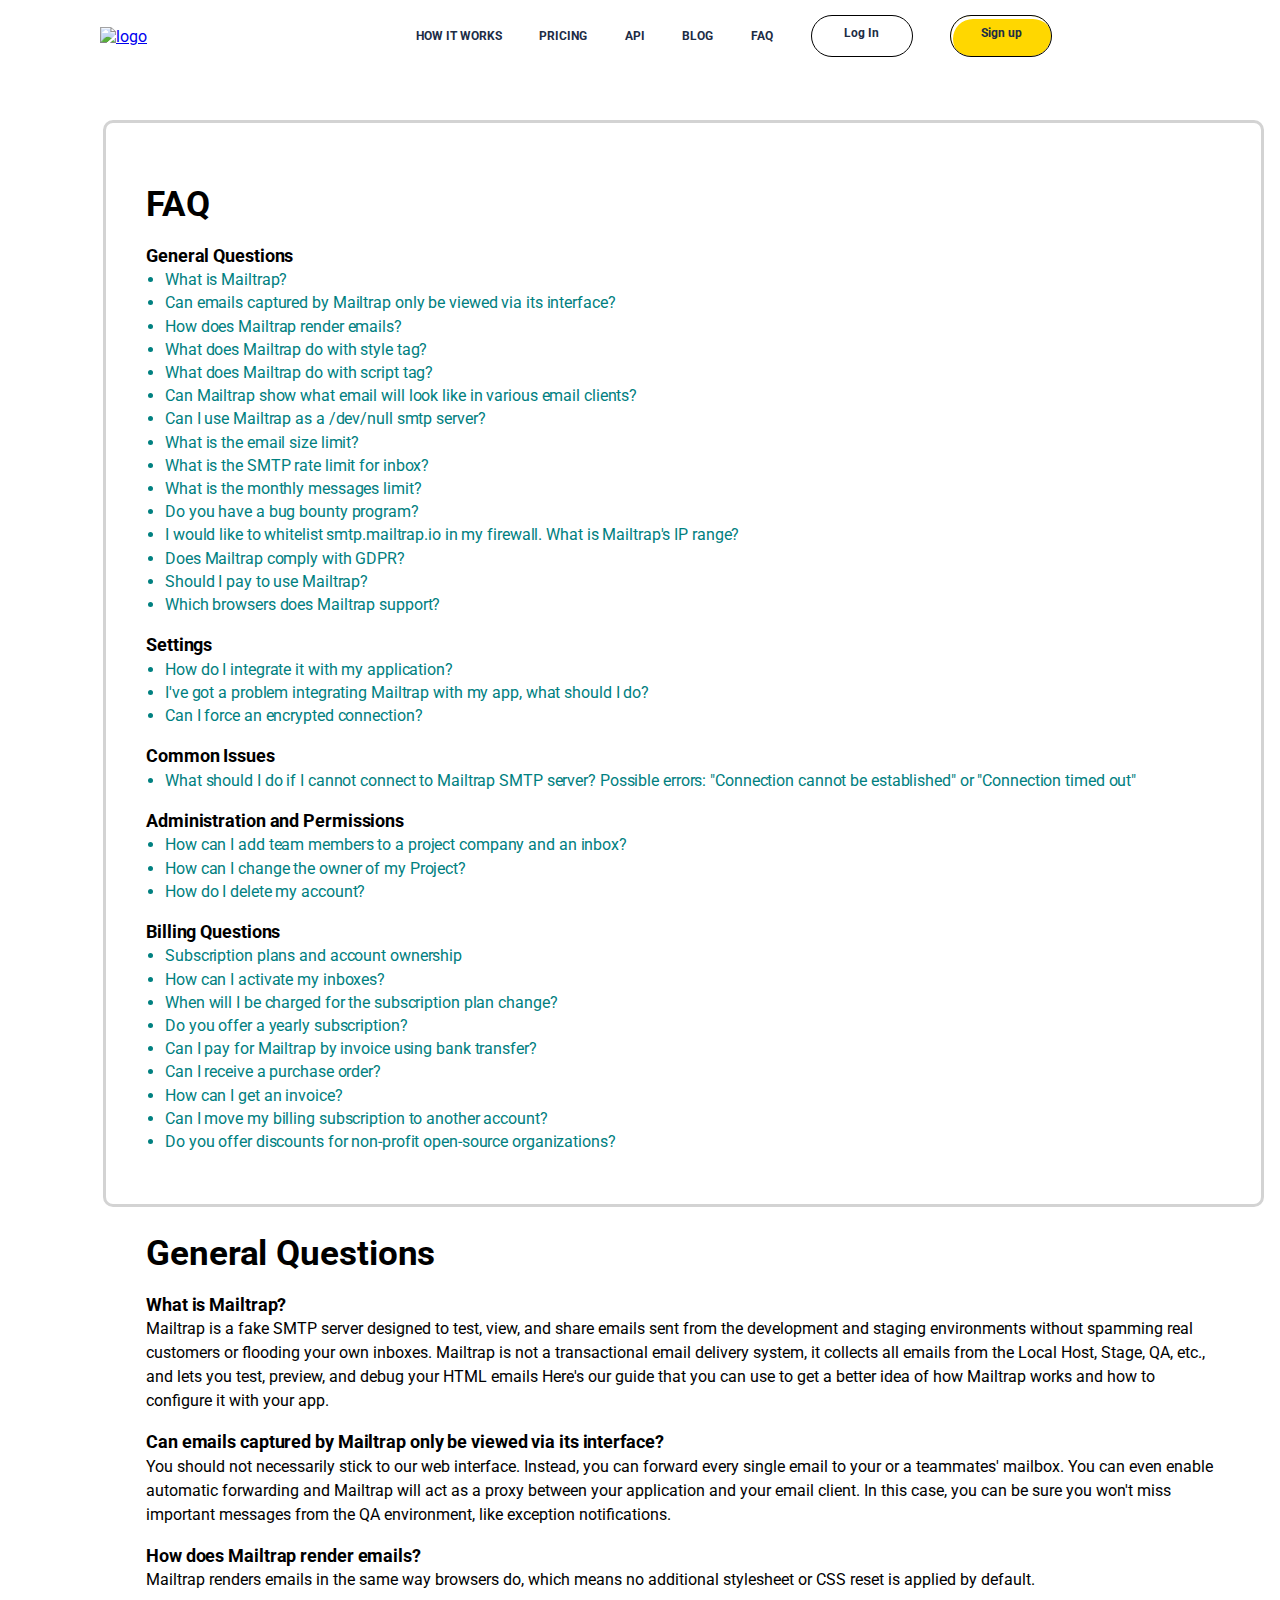
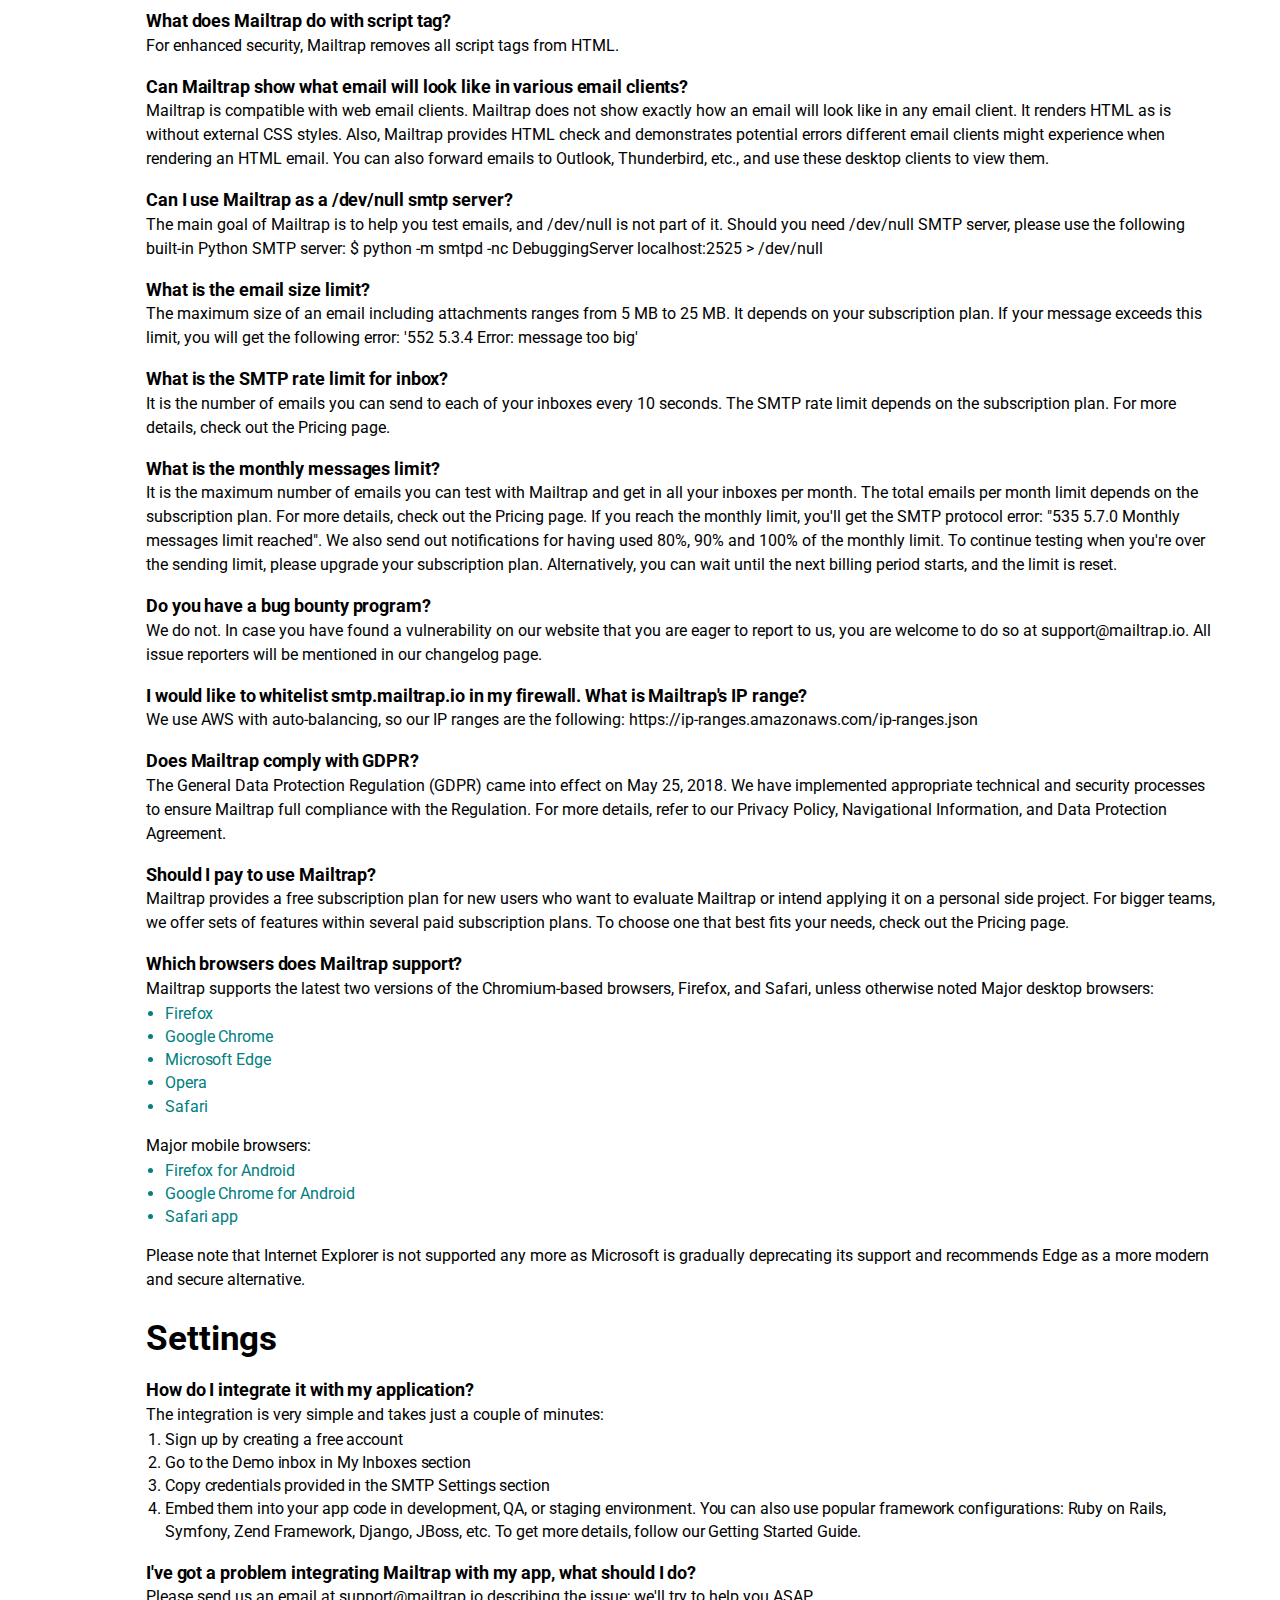
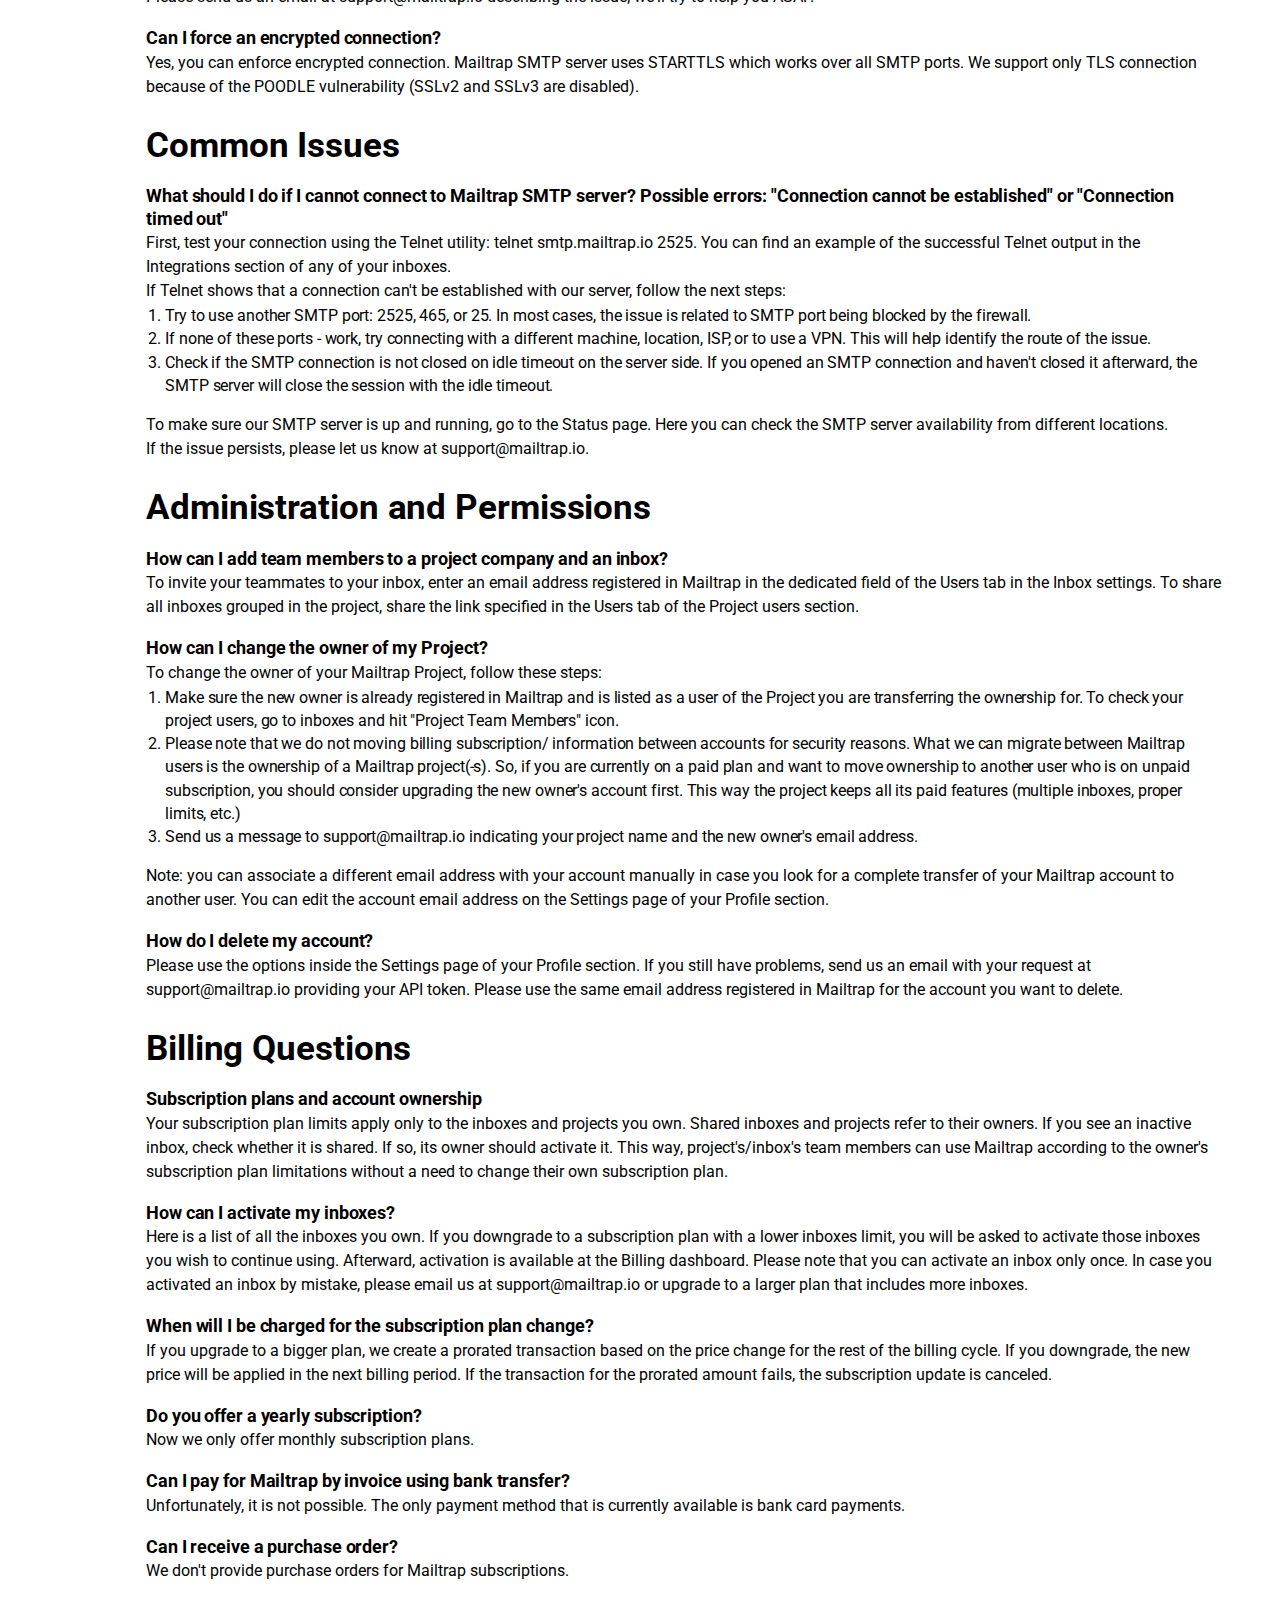
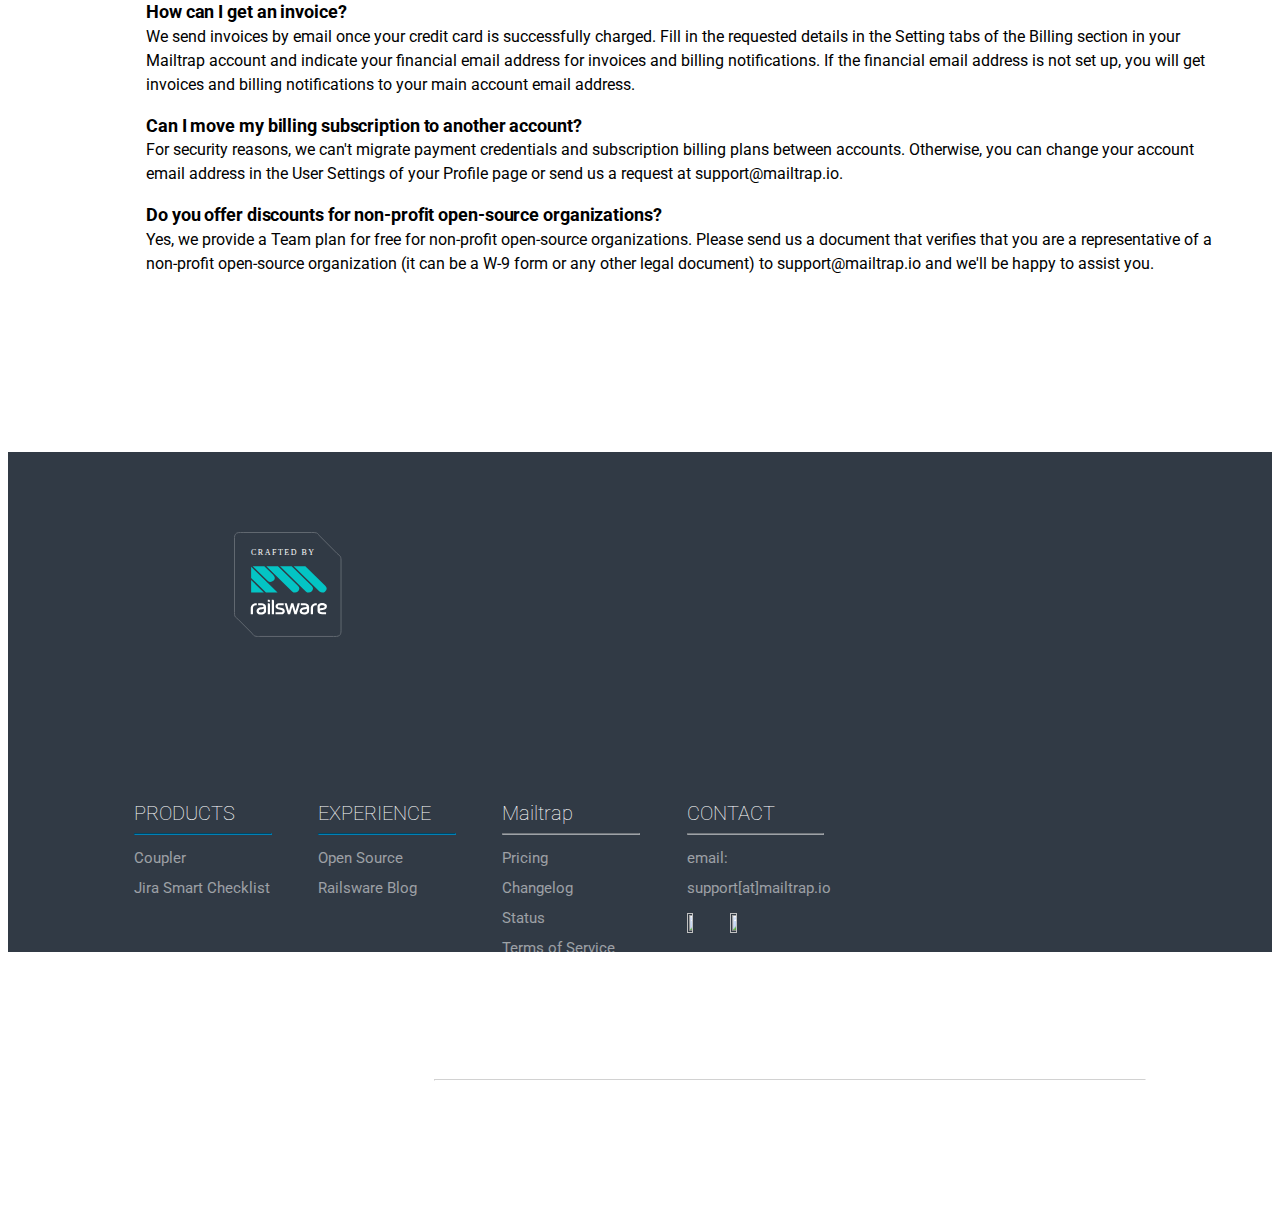
==== commit d6d4fdc3: "added homepage link" ====
--- a/faq.html
+++ b/faq.html
@@ -10,7 +10,7 @@
         <!--Header part is for head section in which website logo and navigation menus are there-->
         <header class="header">
             <div class="header_container">
-                <a>
+                <a href="homepage.html">
                 <img src="https://mailtrap.io/packs/assets/landing/logo-a902bbfd8e70556d863145ae15e74fb5.svg" alt="logo">
                 </a>
                 <nav class="header_nav">
